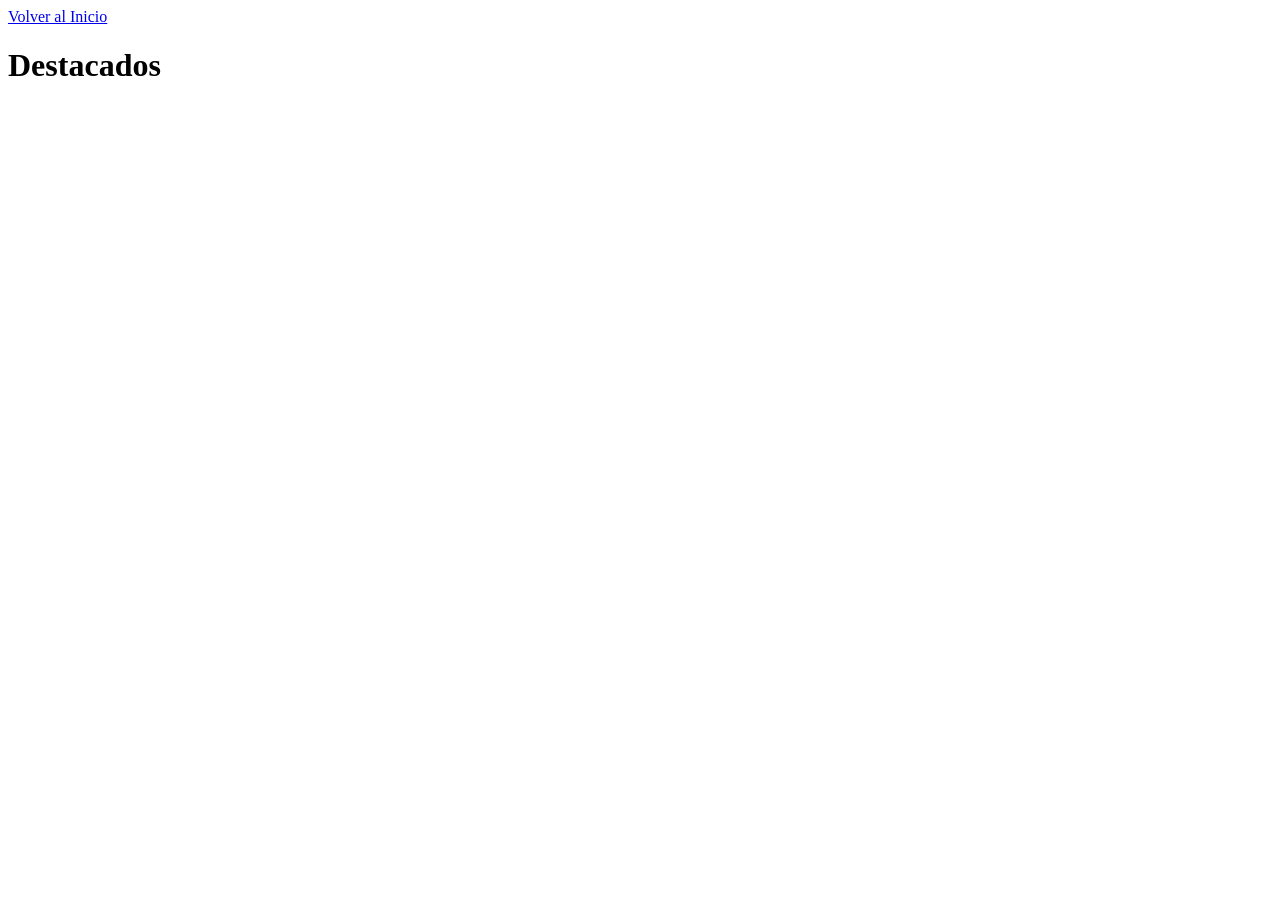
==== destacados.html @ 0103504d "Inicio: Estructura inicial del proyecto con 3 paginas HTML" ====
<!DOCTYPE html>
<html lang="en">
<head>
    <meta charset="UTF-8">
    <meta name="viewport" content="width=device-width, initial-scale=1.0">
    <title>Destacados</title>
</head>
<body>
    <nav>
        <a href="index.html">Volver al Inicio</a>
    </nav>

    <h1>Destacados</h1>
</body>
</html>
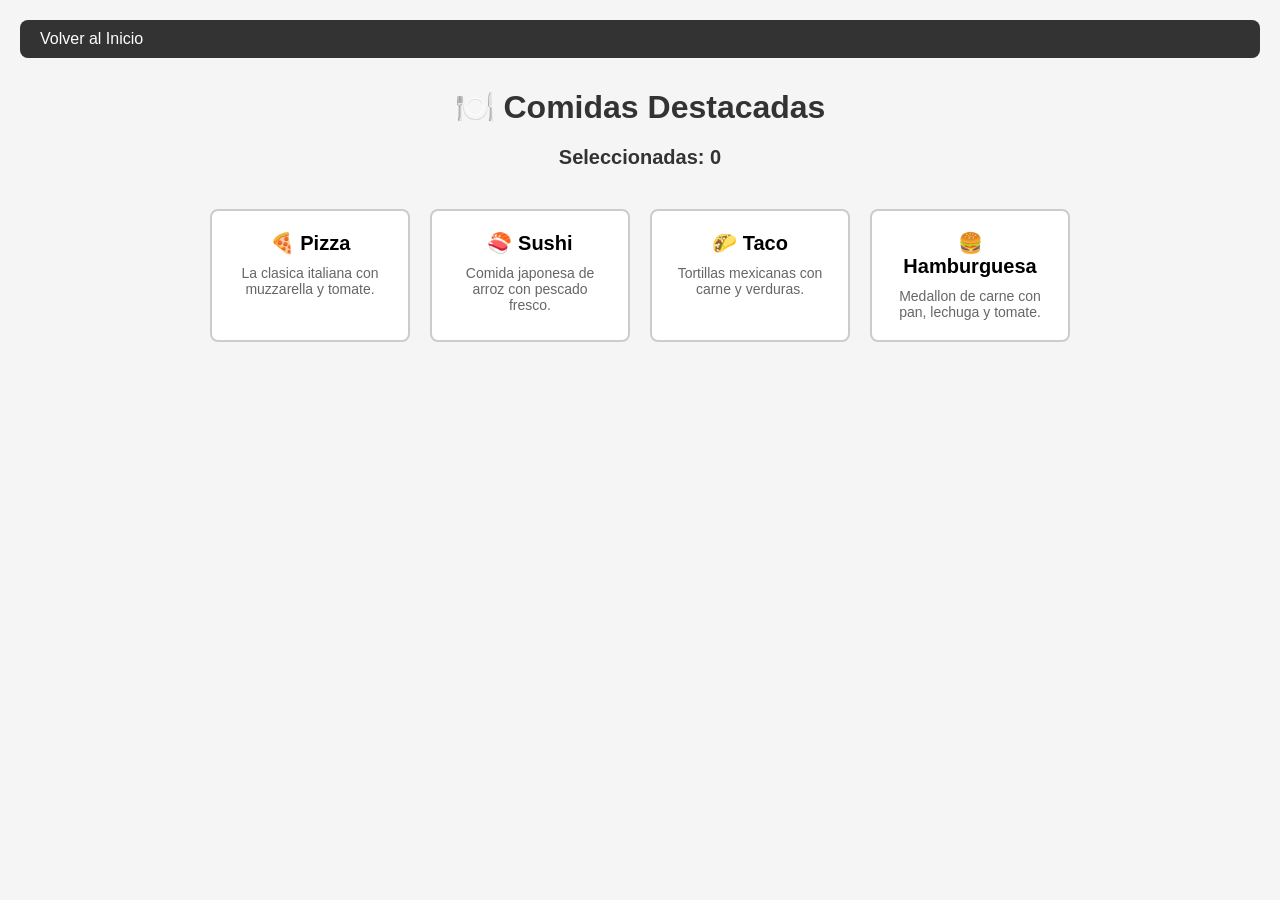
==== commit fc14647b: "Functionality: Ejercicio 2 - tarjetas seleccionables" ====
--- a/destacados.html
+++ b/destacados.html
@@ -4,12 +4,24 @@
     <meta charset="UTF-8">
     <meta name="viewport" content="width=device-width, initial-scale=1.0">
     <title>Destacados</title>
+    <link rel="stylesheet" href="css/styles.css">
 </head>
 <body>
     <nav>
         <a href="index.html">Volver al Inicio</a>
     </nav>
 
-    <h1>Destacados</h1>
+    <h1>🍽️ Comidas Destacadas</h1>
+
+    <p id="contador">Seleccionadas: 0</p>
+
+    <div id="contenedor-tarjetas">
+        <!-- Prototipo de Tarjeta - Creada para configurar el CSS 
+         <div class="tarjeta">
+            <h2>🍕 Pizza</h2>
+            <p>La clasica pizza italiana con muzzarella y tomate.</p>
+         </div>-->
+    </div>
+    <script src="js/destacados.js"></script>
 </body>
 </html>
--- a/css/styles.css
+++ b/css/styles.css
@@ -0,0 +1,118 @@
+/* Formateo General - Modelo de Caja */ 
+
+*{
+    box-sizing: border-box;
+    margin: 0;
+    padding: 0;
+}
+
+body{
+    font-family: Arial, Helvetica, sans-serif;
+    background-color: #f5f5f5;
+    padding: 20px;
+}
+
+nav{
+    background-color:#333;
+    padding: 10px 20px;
+    margin-bottom: 30px;
+    border-radius: 8px;
+}
+
+nav a {
+    color: white;
+    text-decoration: none;
+    margin-right: 20 px;
+    font-size: 16px;
+}
+
+/* animacion de subrayado al pasar el puntero */
+nav a:hover{
+    text-decoration: underline;
+}
+
+h1{
+    text-align: center;
+    margin-bottom: 20px;
+    color: #333;
+}
+
+.merienda{
+    background-color: white;
+    border: 2px solid #f0a500;
+    border-radius: 8px;
+    padding: 15px 20px;
+    margin: 10px auto;
+    width: 50%;
+    font-size: 18px;
+}
+
+button{
+    display: block;
+    margin: 20px auto;
+    padding: 10px 25px;
+    background-color: #f0a500;
+    color: white;
+    border: none;
+    border-radius: 8px;
+    font-size: 16px;
+    cursor: pointer;
+}
+
+button:hover{
+    background-color: #c98a00;
+}
+
+#resultado {
+    text-align: center;
+    font-size: 18px;
+    margin-top: 10px;
+    color: #333;
+    font-weight: bold;
+}
+
+/* ========================
+    DESTACADOS
+===========================*/
+
+#contador {
+    text-align: center;
+    font-size: 20px;
+    font-weight: bold;
+    margin-bottom: 20px;
+    color: #333;
+}
+
+/* Usaremos el metodo de Flexbox para que se acomoden las tarjetas */
+#contenedor-tarjetas {
+    display: flex; 
+    flex-wrap: wrap;
+    gap: 20px;
+    justify-content: center;
+    padding: 20px;
+}
+
+.tarjeta{
+    background-color: white;
+    border: 2px solid #ccc;
+    border-radius: 8px;
+    padding: 20px;
+    width: 200px;
+    text-align: center;
+    cursor: pointer;
+}
+
+.tarjeta h2{
+    font-size: 20px;
+    margin-bottom: 10px;
+}
+
+.tarjeta p {
+    font-size: 14px;
+    color: #666;
+}
+
+.tarjeta.seleccionada {
+    border-color: #f0a500;
+    background-color: #fff3cd;
+}
